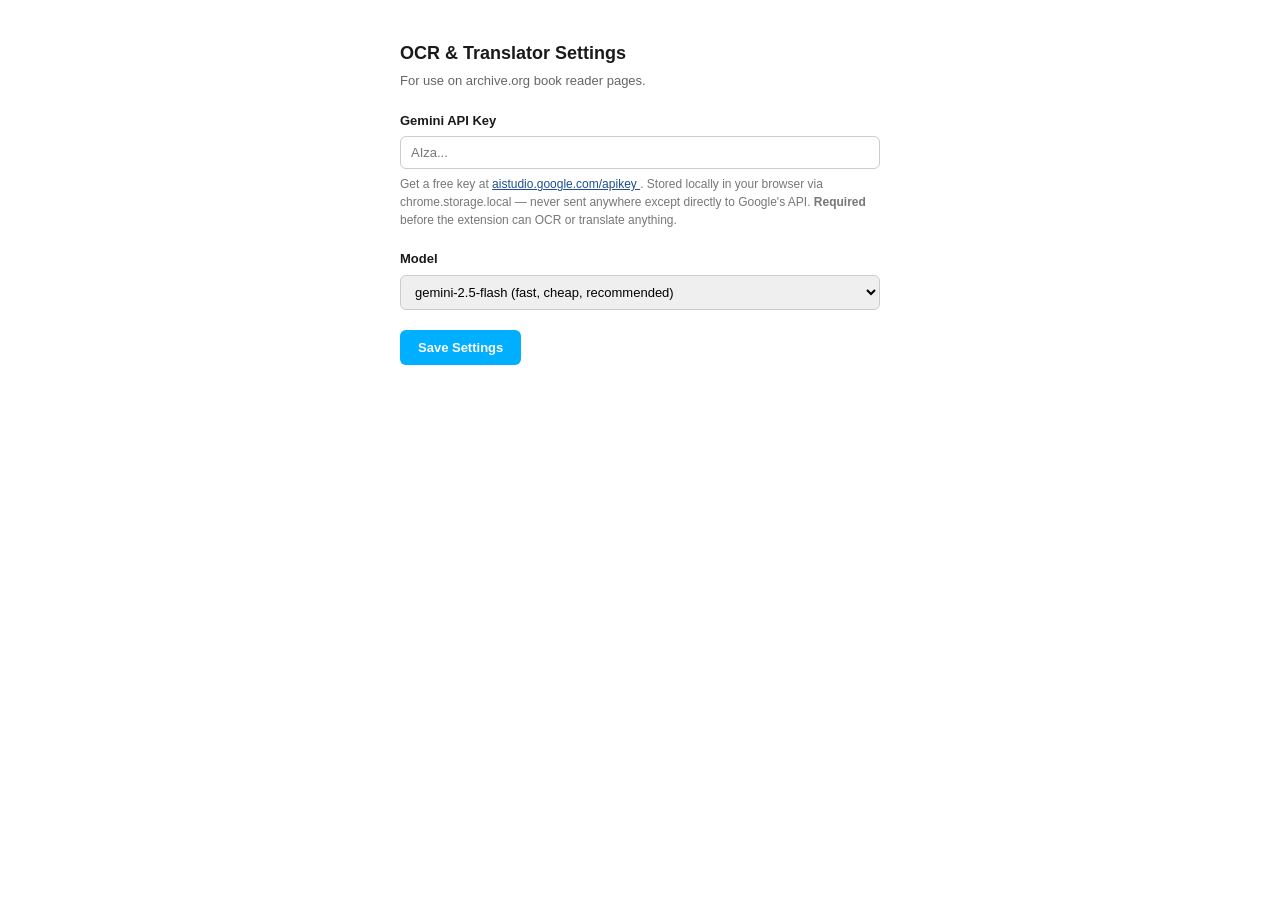
==== src/options.html @ 15d9752a "Initial commit" ====
<!DOCTYPE html>
<html>
<head>
  <meta charset="utf-8" />
  <title>IA Book OCR &amp; Translator — Settings</title>
  <style>
    body {
      font: 14px/1.5 -apple-system, BlinkMacSystemFont, "Segoe UI", sans-serif;
      max-width: 480px;
      margin: 40px auto;
      color: #1a1a1a;
      padding: 0 20px;
    }
    h1 {
      font-size: 18px;
      margin-bottom: 4px;
    }
    p.sub {
      color: #666;
      margin-top: 0;
      font-size: 13px;
    }
    label {
      display: block;
      font-weight: 600;
      margin-top: 20px;
      margin-bottom: 6px;
      font-size: 13px;
    }
    input[type="text"], input[type="password"], select {
      width: 100%;
      box-sizing: border-box;
      padding: 8px 10px;
      border: 1px solid #ccc;
      border-radius: 6px;
      font-size: 13px;
    }
    button {
      margin-top: 20px;
      /*background: #1a1a2e;*/
      background: #00AFFF;
      color: #fff;
      border: none;
      padding: 10px 18px;
      border-radius: 6px;
      cursor: pointer;
      font-size: 13px;
      font-weight: 600;
    }
    button:hover {
      background: #25baff;
    }
    #status {
      margin-top: 12px;
      font-size: 13px;
      color: #1d8f3f;
      display: none;
    }
    a {
      color: #1d4f91;
    }
    .hint {
      font-size: 12px;
      color: #777;
      margin-top: 6px;
    }
  </style>
</head>
<body>
  <h1>OCR &amp; Translator Settings</h1>
  <p class="sub">For use on archive.org book reader pages.</p>

  <label for="apiKey">Gemini API Key</label>
  <input type="password" id="apiKey" placeholder="AIza..." autocomplete="off" />
  <div class="hint">
    Get a free key at
    <a href="https://aistudio.google.com/apikey" target="_blank" rel="noopener">
      aistudio.google.com/apikey
    </a>. Stored locally in your browser via chrome.storage.local — never sent anywhere
    except directly to Google's API. <strong>Required</strong> before the extension can OCR or translate anything.
  </div>

  <label for="model">Model</label>
  <select id="model">
    <option value="gemini-2.5-flash">gemini-2.5-flash (fast, cheap, recommended)</option>
    <option value="gemini-2.5-pro">gemini-2.5-pro (higher quality, slower)</option>
  </select>

  <button id="save">Save Settings</button>
  <div id="status">Saved ✓</div>

  <script src="options.js"></script>
</body>
</html>
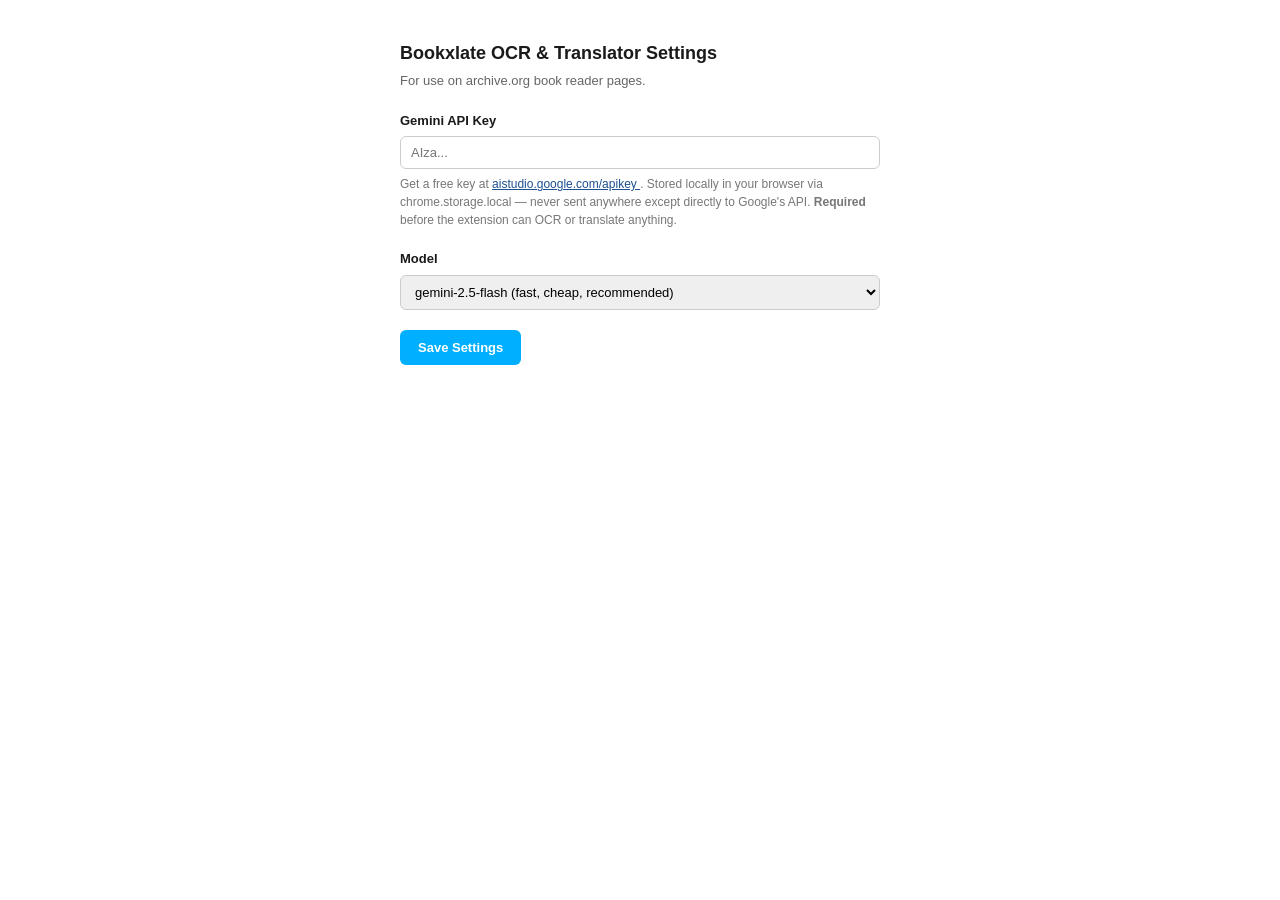
==== commit 44c1060a: "naming" ====
--- a/src/options.html
+++ b/src/options.html
@@ -67,7 +67,7 @@
   </style>
 </head>
 <body>
-  <h1>OCR &amp; Translator Settings</h1>
+  <h1>Bookxlate OCR &amp; Translator Settings</h1>
   <p class="sub">For use on archive.org book reader pages.</p>
 
   <label for="apiKey">Gemini API Key</label>
